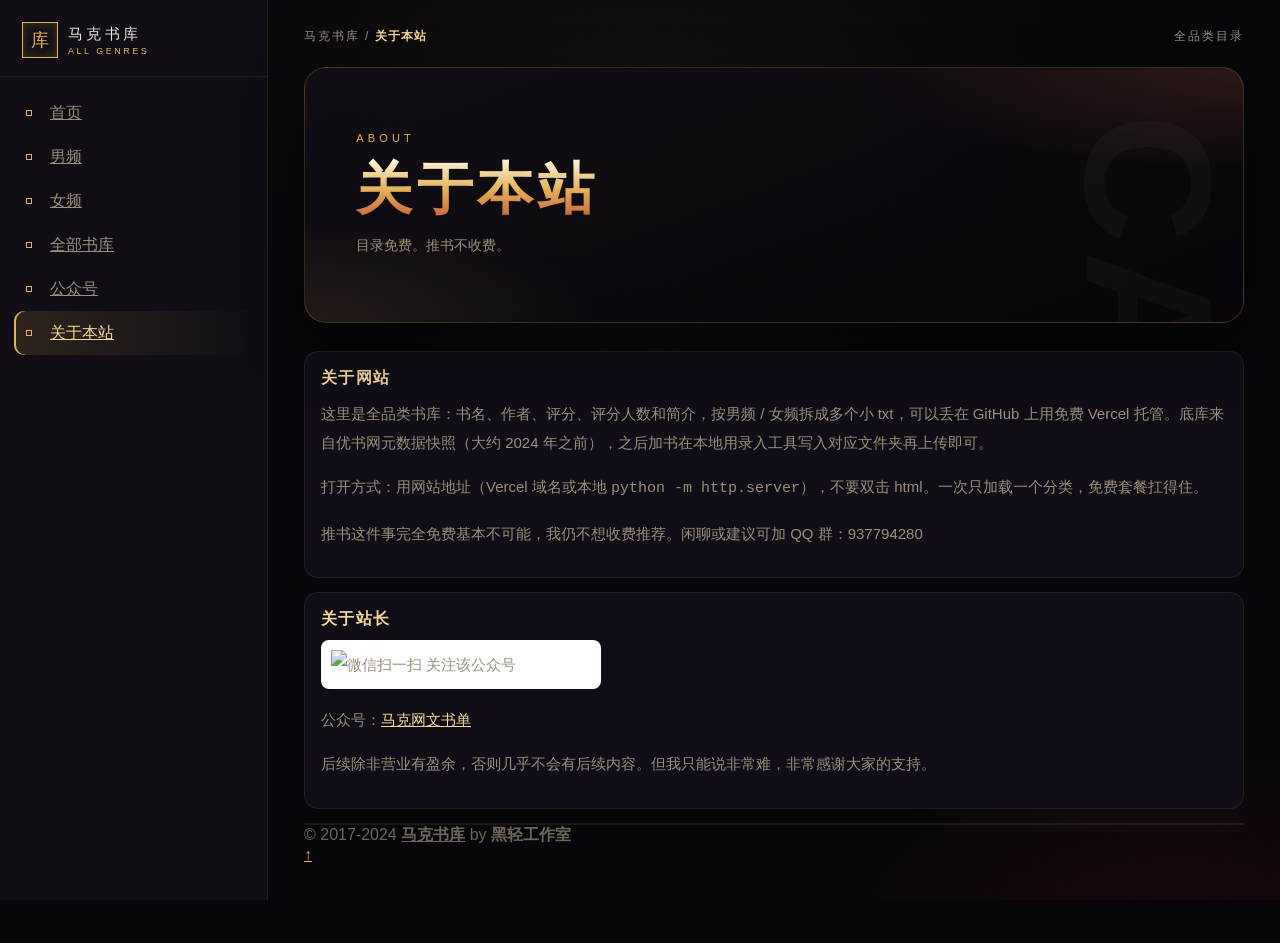
==== cn/about.html @ 779241f4 "Publish 马克书库 static catalog Co-authored-by: Cursor <cursoragent@cursor.com>" ====
<!DOCTYPE html>
<html lang="zh">

<head>
    <meta charset="utf-8">
    <meta http-equiv="X-UA-Compatible" content="IE=edge">
    <meta name="viewport" content="width=device-width, initial-scale=1.0, viewport-fit=cover" />
    <meta name="theme-color" content="#07060a">
    <meta name="author" content="黑轻工作室" />
    <title>关于本站 · 马克书库</title>
    <meta name="keywords" content="马克书库,全品类网文">
    <meta name="description" content="马克书库 - 全品类网文书目">
    <link rel="shortcut icon" href="../assets/images/favicon.png">
    <link rel="stylesheet" href="../assets/css/theme.css">
</head>

<body class="page-body dl-site">
    <div class="page-container">
        <div class="sidebar-menu toggle-others fixed">
            <div class="sidebar-menu-inner">
                <header class="logo-env">
                    <div class="logo">
                        <a href="index.html" class="logo-expanded"></a>
                        <a href="index.html" class="logo-collapsed"></a>
                    </div>
                    <div class="mobile-menu-toggle visible-xs">
                        <a href="#" data-toggle="mobile-menu">
                            <i class="fa-bars"></i>
                        </a>
                    </div>
                </header>
                <ul id="main-menu" class="main-menu"></ul>
            </div>
        </div>
        <div class="main-content">
            <nav class="navbar user-info-navbar" role="navigation">
                <ul class="user-info-menu left-links list-inline list-unstyled">
                    <li class="hidden-sm hidden-xs">
                        <a href="#" data-toggle="sidebar">
                            <i class="fa-bars"></i>
                        </a>
                    </li>
                </ul>
            </nav>

            <section class="dl-hero">
                <p class="dl-eyebrow">ABOUT</p>
                <h1 class="dl-title" style="font-size:clamp(28px,5vw,56px)">关于本站</h1>
                <p class="dl-sub">目录免费。推书不收费。</p>
            </section>

            <article class="dl-era">
                <h4>关于网站</h4>
                <div class="dl-era-body dl-prose">
                    <p>这里是全品类书库：书名、作者、评分、评分人数和简介，按男频 / 女频拆成多个小 txt，可以丢在 GitHub 上用免费 Vercel 托管。底库来自优书网元数据快照（大约 2024 年之前），之后加书在本地用录入工具写入对应文件夹再上传即可。</p>
                    <p>打开方式：用网站地址（Vercel 域名或本地 <code>python -m http.server</code>），不要双击 html。一次只加载一个分类，免费套餐扛得住。</p>
                    <p>推书这件事完全免费基本不可能，我仍不想收费推荐。闲聊或建议可加 QQ 群：937794280</p>
                </div>
            </article>

            <article class="dl-era">
                <h4>关于站长</h4>
                <div class="dl-era-body dl-prose">
                    <img class="dl-qr" src="your-image.jpg" alt="微信扫一扫 关注该公众号">
                    <p>公众号：<a href="picture.html">马克网文书单</a></p>
                    <p>后续除非营业有盈余，否则几乎不会有后续内容。但我只能说非常难，非常感谢大家的支持。</p>
                </div>
            </article>

            <footer class="main-footer sticky footer-type-1">
                <div class="footer-inner">
                    <div class="footer-text">
                        &copy; 2017-2024
                        <a href="about.html"><strong>马克书库</strong></a>
                        by <strong>黑轻工作室</strong>
                    </div>
                    <div class="go-up">
                        <a href="#" rel="go-top">
                            <i class="fa-angle-up"></i>
                        </a>
                    </div>
                </div>
            </footer>
        </div>
    </div>
    <script src="../assets/js/theme.js"></script>
</body>

</html>
---- assets/css/theme.css ----
/* 马克书库 — static archive skin. No build step. */

:root {
  --dl-bg: #07060a;
  --dl-bg-2: #0d0b12;
  --dl-panel: rgba(20, 16, 26, 0.78);
  --dl-panel-2: rgba(32, 24, 36, 0.92);
  --dl-line: rgba(228, 180, 90, 0.2);
  --dl-line-2: rgba(255, 236, 190, 0.08);
  --dl-gold: #e4b45a;
  --dl-gold-2: #f3d89a;
  --dl-ember: #c45c3a;
  --dl-crimson: #8b1e2d;
  --dl-text: #efe6d6;
  --dl-muted: #9a8f7e;
  --dl-dim: #6e665a;
  --dl-ink: #120e16;
  --dl-shadow: 0 24px 60px rgba(0, 0, 0, 0.45);
  --dl-radius: 16px;
  --dl-side: 268px;
  --dl-top: 58px;
  --mx: 50%;
  --my: 18%;
  --font-sans: "PingFang SC", "Hiragino Sans GB", "Microsoft YaHei UI", "Microsoft YaHei", "Noto Sans SC", sans-serif;
  --font-serif: "Songti SC", "Noto Serif SC", "STSong", "SimSun", "Source Han Serif SC", serif;
}

*,
*::before,
*::after {
  box-sizing: border-box;
}

html {
  scroll-behavior: smooth;
  background: var(--dl-bg);
}

html,
body.dl-site,
body.page-body {
  background: var(--dl-bg) !important;
  color: var(--dl-text) !important;
  font-family: var(--font-sans) !important;
  min-height: 100%;
  margin: 0;
  overflow-x: hidden;
  -webkit-font-smoothing: antialiased;
}

body.dl-site {
  position: relative;
}

body.dl-site::before {
  content: "";
  position: fixed;
  inset: 0;
  z-index: 0;
  pointer-events: none;
  background:
    radial-gradient(800px 480px at 50% 12%, rgba(228, 180, 90, 0.07), transparent 58%),
    radial-gradient(640px 420px at 92% 108%, rgba(139, 30, 45, 0.16), transparent 60%),
    #07060a;
}

.dl-site .page-container {
  display: flex;
  align-items: stretch;
  min-height: 100vh;
  position: relative;
  z-index: 1;
}

.dl-site .sidebar-menu {
  flex: 0 0 var(--dl-side);
  width: var(--dl-side) !important;
}

.dl-site .sidebar-menu.fixed .sidebar-menu-inner,
.dl-site .sidebar-menu .sidebar-menu-inner {
  position: fixed;
  top: 0;
  bottom: 0;
  left: 0;
  width: var(--dl-side);
  overflow-y: auto;
  overscroll-behavior: contain;
}

.dl-site .main-content {
  flex: 1;
  min-width: 0;
}

.dl-site .main-menu {
  list-style: none;
  margin: 0;
  padding: 0;
}

.dl-site .visible-xs {
  display: none;
}

.dl-dot {
  width: 6px;
  height: 6px;
  border: 1px solid var(--dl-gold);
  display: inline-block;
  margin-right: 10px;
  flex: 0 0 auto;
}

.dl-burger {
  width: 18px;
  height: 2px;
  background: currentColor;
  display: block;
  position: relative;
  box-shadow: 0 -6px 0 currentColor, 0 6px 0 currentColor;
}

.dl-site .go-up a i {
  display: none;
}

.dl-site .go-up a::after {
  content: "↑";
}

.dl-site a {
  color: var(--dl-gold-2);
}

.dl-site a:hover {
  color: #fff6d8;
}

.dl-site .page-container,
.dl-site .main-content,
.dl-site .panel,
.dl-site .panel-default,
.dl-site .panel-body,
.dl-site .boxed-container {
  background: transparent !important;
  color: inherit !important;
  box-shadow: none !important;
  border: 0 !important;
}

.dl-site .page-container .main-content {
  padding: 28px 36px 80px !important;
}

/* ---------- Sidebar / chrome ---------- */

.dl-site .sidebar-menu {
  background: transparent !important;
}

.dl-site .sidebar-menu .sidebar-menu-inner,
.dl-site .sidebar-menu.fixed .sidebar-menu-inner {
  background: #100d14 !important;
  border-right: 1px solid var(--dl-line-2);
}

.dl-site .sidebar-menu .logo-env {
  padding: 22px 22px 18px !important;
  border-bottom: 1px solid var(--dl-line-2) !important;
  display: flex;
  align-items: center;
  justify-content: space-between;
}

.dl-site .logo a,
.dl-site .navbar-brand .logo {
  display: flex !important;
  align-items: center;
  gap: 10px;
  text-decoration: none !important;
  color: var(--dl-text) !important;
}

.dl-site .logo .logo-collapsed {
  display: none !important;
}

.dl-site .sidebar-menu.collapsed .logo .logo-expanded {
  display: none !important;
}

.dl-site .sidebar-menu.collapsed .logo .logo-collapsed {
  display: flex !important;
}

.dl-site .logo a:not(.dl-branded)::after {
  content: "马克书库";
  font-family: var(--font-serif);
  letter-spacing: 0.22em;
  font-size: 15px;
  color: var(--dl-text);
}

.dl-mark {
  width: 36px;
  height: 36px;
  border: 1px solid var(--dl-gold);
  color: var(--dl-gold);
  font-family: var(--font-serif);
  font-size: 18px;
  display: inline-flex;
  align-items: center;
  justify-content: center;
  box-shadow: inset 0 0 12px rgba(228, 180, 90, 0.25);
  flex: 0 0 auto;
}

.dl-brand {
  font-family: var(--font-serif);
  letter-spacing: 0.22em;
  font-size: 15px;
  color: var(--dl-text);
}

.dl-brand small {
  display: block;
  letter-spacing: 0.28em;
  font-size: 9px;
  color: var(--dl-gold);
  font-family: var(--font-sans);
  margin-top: 2px;
}

.dl-site .sidebar-menu .main-menu {
  padding: 14px 14px 32px !important;
  margin: 0 !important;
}

.dl-site .sidebar-menu .main-menu a {
  color: var(--dl-muted) !important;
  border-bottom: 0 !important;
  border-radius: 10px;
  padding: 11px 12px !important;
  min-height: 44px;
  display: flex !important;
  align-items: center;
  gap: 8px;
  transition: background 0.2s ease, color 0.2s ease, box-shadow 0.2s ease;
}

.dl-site .sidebar-menu .main-menu a > i {
  color: var(--dl-gold);
  width: 18px;
  text-align: center;
}

.dl-site .sidebar-menu .main-menu a:hover,
.dl-site .sidebar-menu .main-menu li.active > a {
  background: linear-gradient(90deg, rgba(228, 180, 90, 0.14), transparent) !important;
  color: var(--dl-gold-2) !important;
  box-shadow: inset 2px 0 0 var(--dl-gold);
}

.dl-nav-label {
  display: block;
  padding: 18px 12px 8px;
  font-size: 10px;
  letter-spacing: 0.32em;
  color: var(--dl-dim);
  text-transform: uppercase;
}

.dl-site .navbar.user-info-navbar {
  display: none !important;
}

.dl-crumb {
  display: flex;
  align-items: center;
  justify-content: space-between;
  gap: 12px;
  margin-bottom: 22px;
  color: var(--dl-muted);
  font-size: 12px;
  letter-spacing: 0.16em;
}

.dl-crumb b {
  color: var(--dl-gold-2);
  font-weight: 600;
  letter-spacing: 0.08em;
}

/* ---------- Hero / portals ---------- */

.dl-hero {
  position: relative;
  overflow: hidden;
  border: 1px solid var(--dl-line);
  border-radius: 22px;
  padding: clamp(28px, 5vw, 64px) clamp(20px, 4vw, 56px);
  margin-bottom: 28px;
  background:
    radial-gradient(80% 80% at 100% 0%, rgba(196, 92, 58, 0.18), transparent 50%),
    radial-gradient(70% 90% at 0% 100%, rgba(228, 180, 90, 0.1), transparent 46%),
    linear-gradient(160deg, rgba(18, 14, 22, 0.9), rgba(8, 6, 10, 0.92));
  box-shadow: var(--dl-shadow);
}

.dl-hero::before {
  content: "CATALOG";
  position: absolute;
  right: -8px;
  top: 18%;
  font-size: clamp(64px, 14vw, 180px);
  font-weight: 700;
  letter-spacing: 0.04em;
  color: rgba(255, 255, 255, 0.03);
  writing-mode: vertical-rl;
  pointer-events: none;
}

.dl-eyebrow {
  color: var(--dl-gold);
  letter-spacing: 0.38em;
  font-size: 11px;
  margin: 0 0 14px;
}

.dl-title {
  font-family: var(--font-serif);
  font-size: clamp(36px, 7vw, 84px);
  line-height: 1.12;
  letter-spacing: 0.18em;
  margin: 0 0 12px;
  background: linear-gradient(180deg, #fff8e4 0%, #e4b45a 48%, #c45c3a 100%);
  -webkit-background-clip: text;
  background-clip: text;
  -webkit-text-fill-color: transparent;
  text-shadow: none;
}

.dl-tag {
  font-family: var(--font-serif);
  font-size: clamp(18px, 3vw, 28px);
  color: var(--dl-text);
  letter-spacing: 0.42em;
  margin: 0 0 16px;
}

.dl-sub {
  max-width: 42em;
  color: var(--dl-muted);
  margin: 0;
  line-height: 1.8;
  font-size: 14px;
}

.dl-hero-meta {
  display: flex;
  flex-wrap: wrap;
  gap: 8px;
  margin-top: 22px;
}

.dl-chip {
  display: inline-flex;
  align-items: center;
  gap: 6px;
  border: 1px solid var(--dl-line);
  color: var(--dl-gold-2);
  border-radius: 999px;
  padding: 6px 12px;
  font-size: 12px;
  letter-spacing: 0.08em;
  background: rgba(228, 180, 90, 0.06);
}

.dl-portals {
  display: grid;
  grid-template-columns: repeat(2, minmax(0, 1fr));
  gap: 16px;
}

.dl-portal {
  position: relative;
  display: block;
  text-decoration: none !important;
  color: var(--dl-text) !important;
  border: 1px solid var(--dl-line-2);
  border-radius: var(--dl-radius);
  padding: 22px 22px 20px;
  min-height: 168px;
  background: var(--dl-panel);
  overflow: hidden;
  transition: transform 0.25s ease, border-color 0.25s ease, box-shadow 0.25s ease;
}

.dl-portal::after {
  content: "";
  position: absolute;
  inset: auto -20% 0 auto;
  width: 140px;
  height: 140px;
  background: radial-gradient(circle, rgba(228, 180, 90, 0.16), transparent 68%);
  pointer-events: none;
}

.dl-portal:hover,
.dl-portal:focus {
  transform: translateY(-6px);
  border-color: var(--dl-gold);
  box-shadow: 0 18px 40px rgba(0, 0, 0, 0.35), 0 0 0 1px rgba(228, 180, 90, 0.2);
  color: #fff !important;
}

.dl-kicker {
  display: block;
  font-size: 11px;
  letter-spacing: 0.28em;
  color: var(--dl-gold);
  margin-bottom: 18px;
}

.dl-portal h2,
.dl-portal h3 {
  font-family: var(--font-serif);
  font-size: 26px;
  letter-spacing: 0.12em;
  margin: 0 0 10px;
  color: inherit;
}

.dl-portal p {
  margin: 0;
  color: var(--dl-muted);
  line-height: 1.7;
}

@keyframes dl-drift {
  0% { transform: translate3d(-6%, -2%, 0) scale(1); }
  50% { transform: translate3d(8%, 10%, 0) scale(1.12); }
  100% { transform: translate3d(-6%, -2%, 0) scale(1); }
}

body.dl-site::after {
  content: "";
  position: fixed;
  inset: 0;
  z-index: 0;
  pointer-events: none;
  opacity: 0.35;
  background-image:
    repeating-linear-gradient(0deg, transparent, transparent 2px, rgba(255, 255, 255, 0.015) 3px),
    repeating-linear-gradient(90deg, transparent, transparent 2px, rgba(0, 0, 0, 0.08) 3px);
}

.dl-stage {
  position: relative;
  overflow: hidden;
  isolation: isolate;
  border: 1px solid var(--dl-line);
  border-radius: 28px;
  padding: clamp(36px, 7vw, 88px) clamp(22px, 5vw, 64px);
  margin-bottom: 28px;
  background:
    linear-gradient(165deg, rgba(18, 12, 22, 0.92), rgba(7, 6, 10, 0.88));
  box-shadow: var(--dl-shadow), inset 0 1px 0 rgba(255, 236, 190, 0.08);
}

.dl-stage-aurora {
  position: absolute;
  inset: -30%;
  z-index: -1;
  background:
    radial-gradient(42% 38% at 18% 30%, rgba(228, 180, 90, 0.28), transparent 62%),
    radial-gradient(38% 42% at 88% 18%, rgba(196, 92, 58, 0.32), transparent 60%),
    radial-gradient(50% 40% at 70% 90%, rgba(139, 30, 45, 0.28), transparent 64%),
    radial-gradient(36% 36% at 8% 88%, rgba(90, 140, 180, 0.16), transparent 62%);
  filter: blur(8px);
  animation: dl-drift 16s ease-in-out infinite;
}

.dl-stage .dl-title {
  font-size: clamp(42px, 9vw, 104px);
  letter-spacing: 0.22em;
}

.dl-split {
  display: grid;
  grid-template-columns: 1fr 1fr;
  gap: 18px;
  margin: 0 0 36px;
}

.dl-gate {
  position: relative;
  display: block;
  overflow: hidden;
  text-decoration: none !important;
  color: var(--dl-text) !important;
  min-height: 240px;
  padding: 32px 28px 28px;
  border-radius: 24px;
  border: 1px solid var(--dl-line-2);
  transition: transform 0.35s ease, border-color 0.35s ease, box-shadow 0.35s ease;
}

.dl-gate::before {
  content: "";
  position: absolute;
  inset: 0;
  pointer-events: none;
  opacity: 0.9;
}

.dl-gate-male {
  background:
    linear-gradient(160deg, rgba(28, 38, 52, 0.92), rgba(10, 12, 18, 0.94));
}

.dl-gate-male::before {
  background:
    radial-gradient(120% 80% at 100% 0%, rgba(90, 160, 220, 0.22), transparent 55%),
    radial-gradient(80% 70% at 0% 100%, rgba(228, 180, 90, 0.12), transparent 50%);
}

.dl-gate-female {
  background:
    linear-gradient(160deg, rgba(52, 22, 36, 0.94), rgba(14, 8, 14, 0.94));
}

.dl-gate-female::before {
  background:
    radial-gradient(120% 80% at 100% 0%, rgba(232, 110, 140, 0.28), transparent 55%),
    radial-gradient(80% 70% at 0% 100%, rgba(228, 180, 90, 0.16), transparent 50%);
}

.dl-gate:hover,
.dl-gate:focus {
  transform: translateY(-8px) scale(1.01);
  border-color: var(--dl-gold);
  box-shadow: 0 28px 60px rgba(0, 0, 0, 0.45), 0 0 40px rgba(228, 180, 90, 0.12);
  color: #fff !important;
}

.dl-gate h2 {
  position: relative;
  font-family: var(--font-serif);
  font-size: clamp(36px, 5vw, 56px);
  letter-spacing: 0.2em;
  margin: 12px 0 8px;
}

.dl-gate-count {
  position: relative;
  font-family: var(--font-serif);
  font-size: 28px;
  color: var(--dl-gold-2);
  margin: 0 0 12px !important;
  letter-spacing: 0.08em;
}

.dl-gate p {
  position: relative;
  max-width: 22em;
  color: var(--dl-muted);
  line-height: 1.75;
  margin: 0;
}

.dl-portals-mini {
  margin-top: 36px;
}

.dl-bar {
  display: block;
  height: 3px;
  margin-top: 14px;
  background: rgba(255, 236, 190, 0.08);
  border-radius: 99px;
  overflow: hidden;
}

.dl-bar i {
  display: block;
  height: 100%;
  background: linear-gradient(90deg, var(--dl-gold), var(--dl-ember));
  border-radius: 99px;
}

.dl-cat-card {
  backdrop-filter: blur(8px);
}

.dl-cat-card:hover .dl-bar i {
  filter: brightness(1.2);
}

.dl-site h3,
.dl-site h4,
.dl-site h5,
.dl-site h1,
.dl-site h2 {
  color: var(--dl-text) !important;
  font-family: var(--font-serif);
  letter-spacing: 0.08em;
  scroll-margin-top: 84px;
}

.dl-site h3 {
  font-size: 22px;
  margin: 36px 0 16px;
  padding-bottom: 10px;
  border-bottom: 1px solid var(--dl-line-2);
}

.dl-site h4 {
  font-size: 16px;
  color: var(--dl-gold-2) !important;
  margin: 22px 0 10px;
}

/* ---------- About cards ---------- */

.dl-era {
  border: 1px solid var(--dl-line-2);
  background: var(--dl-panel);
  border-radius: 14px;
  padding: 16px 16px 14px;
  margin: 0 0 14px;
}

.dl-era h4,
.dl-era h5 {
  margin: 0 0 10px !important;
  color: var(--dl-gold-2) !important;
}

.dl-era-body {
  color: var(--dl-muted);
  line-height: 1.85;
}

/* ---------- Toolbar ---------- */

.dl-toolbar {
  display: flex;
  flex-wrap: wrap;
  gap: 10px;
  margin: 8px 0 18px;
  padding: 14px;
  border: 1px solid var(--dl-line-2);
  border-radius: 14px;
  background: rgba(16, 12, 20, 0.7);
}

.dl-site #nameFilter,
.dl-site #categoryFilter,
.dl-site #ratingFilter,
.dl-site .dl-search,
.dl-site input[type="text"],
.dl-site input[type="search"],
.dl-site select {
  background: #120f16 !important;
  color: var(--dl-text) !important;
  border: 1px solid var(--dl-line) !important;
  border-radius: 10px !important;
  min-height: 44px;
  padding: 8px 12px !important;
  font-size: 14px;
  outline: none;
  flex: 1 1 180px;
}

.dl-site #nameFilter:focus,
.dl-site select:focus {
  box-shadow: 0 0 0 3px rgba(228, 180, 90, 0.18);
}

.dl-pager {
  display: flex;
  align-items: center;
  flex-wrap: wrap;
  gap: 10px 14px;
  margin: 8px 0 20px;
}

.dl-pager[hidden],
#bookCards[hidden],
#catalogPicker[hidden] {
  display: none !important;
}

.dl-page-info {
  color: var(--dl-muted);
  letter-spacing: 0.08em;
  font-size: 13px;
  min-width: 7em;
}

.dl-site #prevPage,
.dl-site #nextPage,
.dl-btn {
  min-height: 44px;
  padding: 0 18px;
  border-radius: 999px;
  border: 1px solid var(--dl-gold);
  background: transparent;
  color: var(--dl-gold-2);
  letter-spacing: 0.12em;
  margin-right: 8px;
  margin-bottom: 8px;
}

.dl-site #prevPage:hover,
.dl-site #nextPage:hover,
.dl-btn:hover {
  background: var(--dl-gold);
  color: #1a1208;
}

.dl-site #prevPage:disabled,
.dl-site #nextPage:disabled {
  opacity: 0.35;
  cursor: not-allowed;
}

.dl-count {
  color: var(--dl-muted);
  font-size: 13px;
  margin: 0 0 12px;
}

/* ---------- About / wechat / 404 ---------- */

.dl-prose,
.dl-site blockquote {
  color: var(--dl-muted);
  font-size: 15px;
  line-height: 1.95;
  border: 0 !important;
  background: transparent !important;
  padding: 0 !important;
}

.dl-prose p,
.dl-site blockquote p {
  margin: 0 0 1em;
}

.dl-wechat {
  min-height: 56vh;
  display: flex;
  flex-direction: column;
  align-items: center;
  justify-content: center;
  text-align: center;
  border: 1px solid var(--dl-line);
  border-radius: 22px;
  padding: 40px 20px;
  background:
    radial-gradient(60% 80% at 50% 0%, rgba(228, 180, 90, 0.14), transparent 60%),
    var(--dl-panel);
}

.dl-wechat .dl-mark {
  width: 72px;
  height: 72px;
  font-size: 34px;
  margin-bottom: 18px;
}

.dl-wechat h1 {
  letter-spacing: 0.2em;
  margin-bottom: 8px;
}

.dl-wechat p {
  color: var(--dl-muted);
}

.dl-qr {
  display: block;
  width: min(280px, 72vw);
  height: auto;
  margin: 20px auto 0;
  padding: 10px;
  background: #fff;
  border-radius: 8px;
}

.dl-prose .dl-qr {
  margin: 4px 0 16px;
  margin-left: 0;
}

.dl-404 {
  min-height: 100vh;
  display: flex;
  align-items: center;
  padding: 8vh 8vw;
  background: #07060a;
  color: #efe6d6;
  font-family: var(--font-sans);
}

.dl-404 h1 {
  font-family: var(--font-serif);
  font-size: clamp(64px, 14vw, 140px);
  margin: 0;
  background: linear-gradient(180deg, #fff8e4, #c45c3a);
  -webkit-background-clip: text;
  background-clip: text;
  -webkit-text-fill-color: transparent;
}

.dl-404 a {
  color: #e4b45a;
}

/* ---------- Footer ---------- */

.dl-site footer.main-footer,
.dl-site .main-footer.footer-type-1,
.dl-site .footer-inner {
  background: transparent !important;
  border-top: 1px solid var(--dl-line-2) !important;
  color: var(--dl-dim) !important;
}

.dl-site .footer-text,
.dl-site .footer-text a {
  color: var(--dl-dim) !important;
}

.dl-site .go-up a {
  color: var(--dl-gold) !important;
}

.dl-backdrop {
  display: none;
  position: fixed;
  inset: 0;
  background: rgba(0, 0, 0, 0.55);
  z-index: 205;
}

body.dl-nav-open .dl-backdrop {
  display: block;
}

/* ---------- Catalog cards ---------- */

.dl-cat-head {
  margin: 28px 0 12px !important;
  border-bottom: 1px solid var(--dl-line-2);
  padding-bottom: 8px;
}

.dl-cat-grid {
  display: grid;
  grid-template-columns: repeat(auto-fill, minmax(160px, 1fr));
  gap: 12px;
  margin-bottom: 8px;
}

.dl-cat-card {
  min-height: 120px !important;
  padding: 16px !important;
}

.dl-cat-card h2 {
  font-size: 20px !important;
  margin-bottom: 6px !important;
}

.dl-card-grid {
  display: flex;
  flex-direction: column;
  gap: 14px;
  margin: 8px 0 18px;
}

.dl-card {
  border: 0;
  border-bottom: 1px solid var(--dl-line-2);
  border-radius: 0;
  background: transparent;
  padding: 0 0 14px;
  display: flex;
  flex-direction: column;
  min-height: 0;
}

.dl-card-top {
  display: flex;
  gap: 12px;
  align-items: flex-start;
}

.dl-score {
  flex: 0 0 52px;
  width: 52px;
  height: 52px;
  border: 1px solid var(--dl-gold);
  border-radius: 12px;
  display: flex;
  align-items: center;
  justify-content: center;
  color: var(--dl-gold-2);
  font-family: var(--font-serif);
  font-size: 18px;
  background: rgba(228, 180, 90, 0.08);
}

.dl-card h3 {
  margin: 0 0 6px !important;
  font-size: 18px !important;
  letter-spacing: 0.04em !important;
  border: 0 !important;
  padding: 0 !important;
  color: var(--dl-text) !important;
}

.dl-book-line {
  margin: 0;
  color: var(--dl-text);
  font-size: 15px;
  line-height: 1.65;
  word-break: break-word;
}

.dl-book-line .dl-book-link {
  margin: 0;
  align-self: auto;
  display: inline;
}

.dl-meta {
  margin: 0;
  color: var(--dl-muted);
  font-size: 12px;
  line-height: 1.6;
}

.dl-intro {
  margin: 6px 0 0;
  color: var(--dl-muted);
  font-size: 13px;
  line-height: 1.75;
  white-space: pre-wrap;
  word-break: break-word;
  overflow-wrap: anywhere;
}

.dl-intro.is-empty {
  opacity: 0.45;
  font-style: italic;
}

.dl-book-link {
  margin-top: 12px;
  align-self: flex-start;
  font-size: 12px;
  letter-spacing: 0.12em;
}

.dl-empty {
  color: var(--dl-muted);
  padding: 24px 8px;
}

.dl-site #catalogStatus {
  margin-bottom: 12px;
}

/* ---------- Mobile ---------- */

@media (max-width: 991px) {
  .dl-portals {
    grid-template-columns: 1fr;
  }

  .dl-split {
    grid-template-columns: 1fr;
  }

  .dl-gate {
    min-height: 0;
  }
}

@media (max-width: 768px) {
  .dl-site .page-container {
    display: block;
  }

  .dl-site .visible-xs {
    display: block !important;
  }

  .dl-site .main-menu {
    display: none;
  }

  .dl-site .page-container .main-content {
    padding: 16px 14px 72px !important;
  }

  .dl-site .page-container .sidebar-menu {
    width: 100% !important;
    z-index: 200;
  }

  .dl-site .page-container .sidebar-menu .sidebar-menu-inner {
    position: sticky !important;
    top: 0;
    z-index: 200;
    border-right: 0;
    border-bottom: 1px solid var(--dl-line-2);
    overflow: visible !important;
    backdrop-filter: none !important;
    -webkit-backdrop-filter: none !important;
    transform: none !important;
    filter: none !important;
  }

  .dl-site .sidebar-menu .logo-env {
    padding: 10px 14px !important;
    min-height: var(--dl-top);
    display: flex;
    align-items: center;
    justify-content: space-between;
  }

  .dl-site .logo-env .logo {
    float: none !important;
  }

  .dl-brand small {
    display: none;
  }

  .dl-site .page-container .sidebar-menu .sidebar-menu-inner .logo-env .mobile-menu-toggle a[data-toggle="user-info-menu"] {
    display: none !important;
  }

  .dl-site .page-container .sidebar-menu .sidebar-menu-inner .logo-env .mobile-menu-toggle a {
    width: 44px;
    height: 44px;
    margin: 0 !important;
    display: inline-flex !important;
    align-items: center;
    justify-content: center;
    color: var(--dl-gold) !important;
    border: 1px solid var(--dl-line);
    border-radius: 10px;
  }

  .dl-site .page-container .sidebar-menu .sidebar-menu-inner .main-menu.mobile-is-visible {
    display: block !important;
    position: fixed;
    left: 0;
    top: var(--dl-top);
    right: auto;
    bottom: 0;
    height: calc(100dvh - var(--dl-top));
    width: min(84vw, 340px);
    z-index: 220;
    background: #100d14;
    overflow-y: auto;
    padding: 8px 12px 40px !important;
    box-shadow: 24px 0 60px rgba(0, 0, 0, 0.5);
    overscroll-behavior: contain;
  }

  .dl-site .navbar.user-info-navbar,
  .dl-site .page-container .main-content .navbar.user-info-navbar.mobile-is-visible {
    display: none !important;
  }

  .dl-hero {
    padding: 28px 18px;
    border-radius: 16px;
  }

  .dl-title {
    letter-spacing: 0.08em;
  }

  .dl-tag {
    letter-spacing: 0.18em;
  }

  .dl-portal {
    min-height: 0;
    padding: 18px;
  }

  .dl-site #nameFilter,
  .dl-site #categoryFilter,
  .dl-site #ratingFilter,
  .dl-site input,
  .dl-site select {
    font-size: 16px !important;
  }

  body.dl-nav-open {
    overflow: hidden;
  }
}

@media (prefers-reduced-motion: reduce) {
  html {
    scroll-behavior: auto;
  }

  .dl-portal,
  .dl-site .sidebar-menu .main-menu a {
    transition: none !important;
  }

  .dl-portal:hover {
    transform: none;
  }

  body.dl-site::before {
    display: none;
  }
}

@media print {
  .dl-site .sidebar-menu,
  .dl-backdrop,
  body.dl-site::before {
    display: none !important;
  }
}
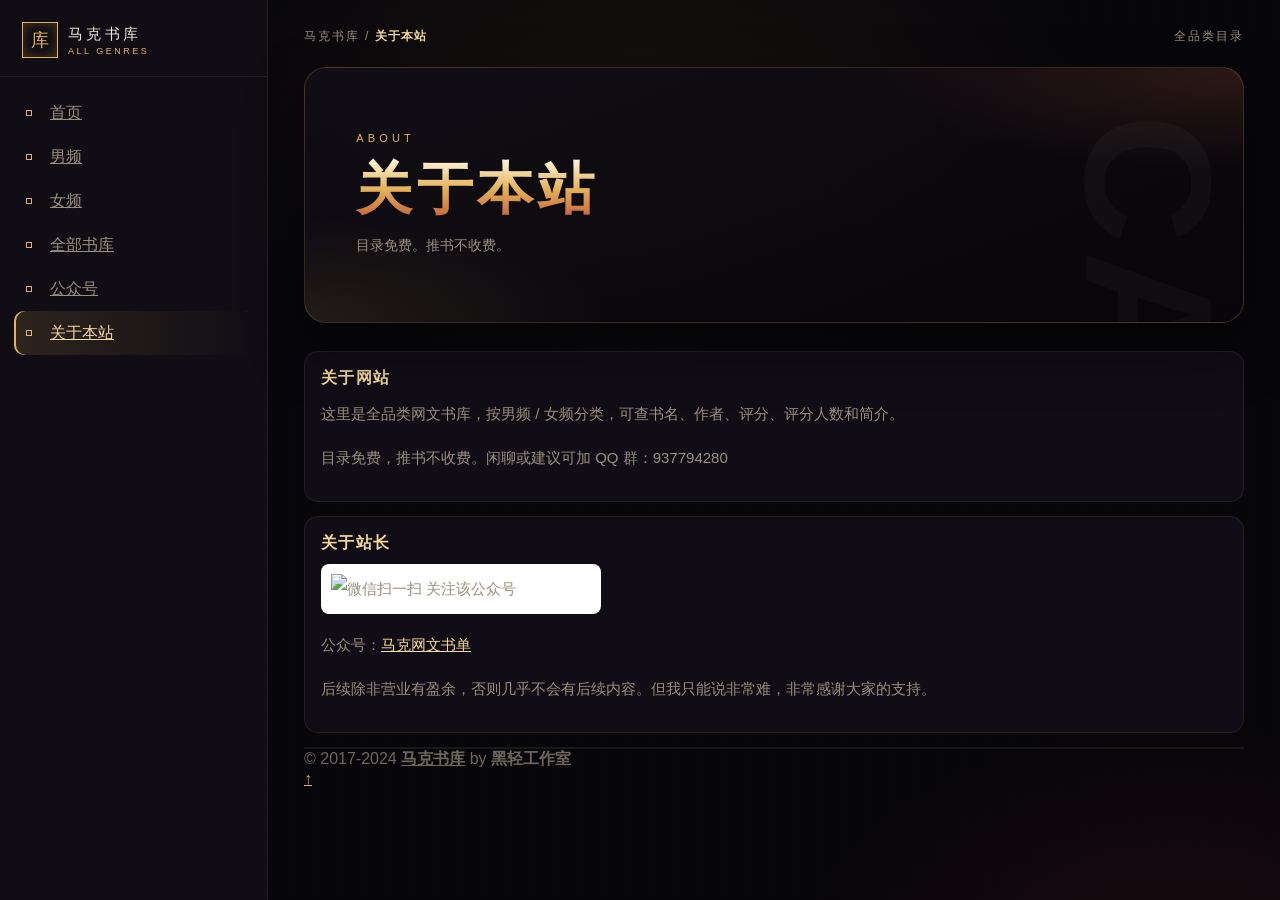
==== commit 4418f521: "Remove yousuu links and hosting jargon from public pages. Co-authored-by: Cursor <cursoragent@cursor" ====
--- a/cn/about.html
+++ b/cn/about.html
@@ -52,9 +52,8 @@
             <article class="dl-era">
                 <h4>关于网站</h4>
                 <div class="dl-era-body dl-prose">
-                    <p>这里是全品类书库：书名、作者、评分、评分人数和简介，按男频 / 女频拆成多个小 txt，可以丢在 GitHub 上用免费 Vercel 托管。底库来自优书网元数据快照（大约 2024 年之前），之后加书在本地用录入工具写入对应文件夹再上传即可。</p>
-                    <p>打开方式：用网站地址（Vercel 域名或本地 <code>python -m http.server</code>），不要双击 html。一次只加载一个分类，免费套餐扛得住。</p>
-                    <p>推书这件事完全免费基本不可能，我仍不想收费推荐。闲聊或建议可加 QQ 群：937794280</p>
+                    <p>这里是全品类网文书库，按男频 / 女频分类，可查书名、作者、评分、评分人数和简介。</p>
+                    <p>目录免费，推书不收费。闲聊或建议可加 QQ 群：937794280</p>
                 </div>
             </article>
 
--- a/assets/css/theme.css
+++ b/assets/css/theme.css
@@ -932,12 +932,6 @@
   word-break: break-word;
 }
 
-.dl-book-line .dl-book-link {
-  margin: 0;
-  align-self: auto;
-  display: inline;
-}
-
 .dl-meta {
   margin: 0;
   color: var(--dl-muted);
@@ -958,13 +952,6 @@
 .dl-intro.is-empty {
   opacity: 0.45;
   font-style: italic;
-}
-
-.dl-book-link {
-  margin-top: 12px;
-  align-self: flex-start;
-  font-size: 12px;
-  letter-spacing: 0.12em;
 }
 
 .dl-empty {
